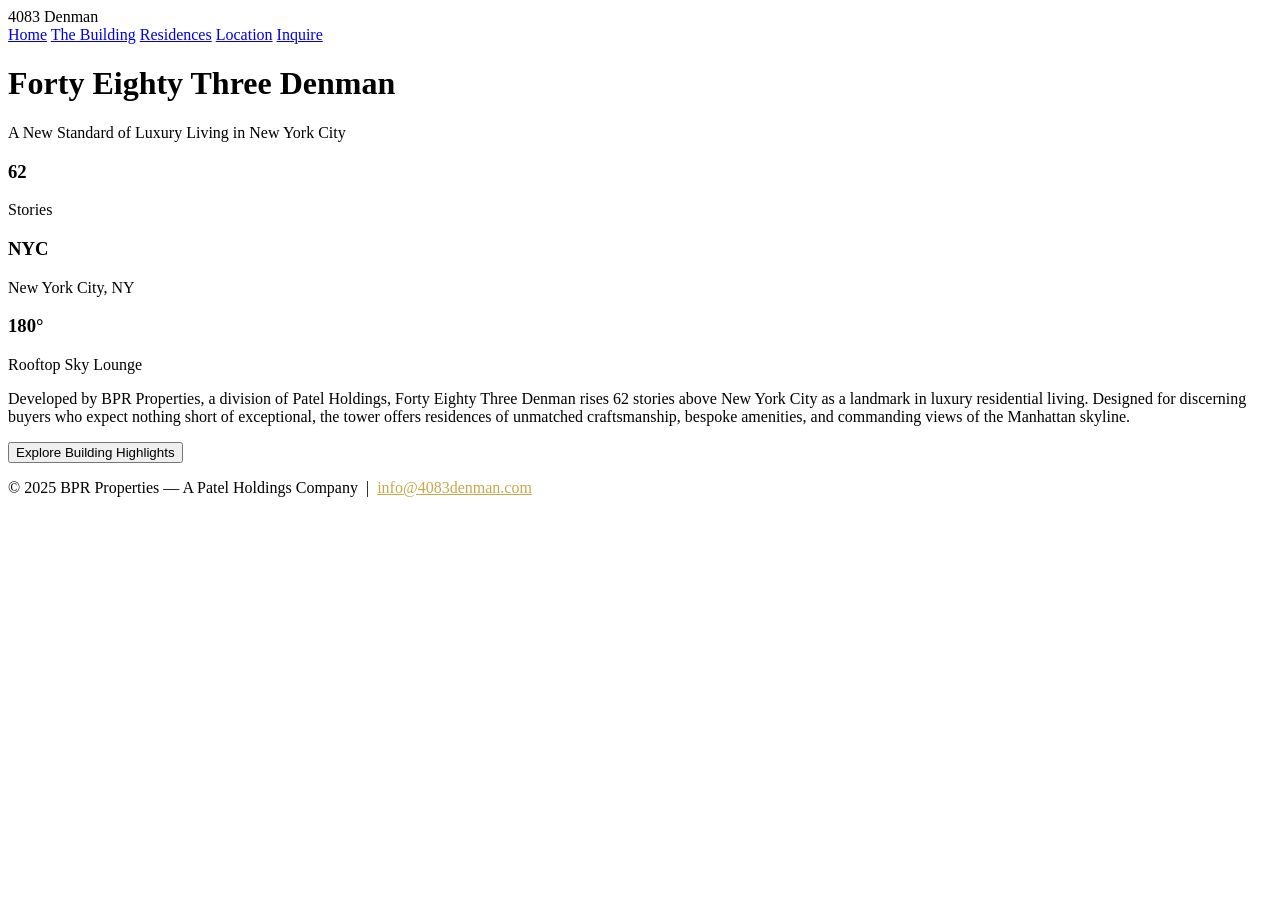
==== index.html @ e025714c "Create index.html" ====
<!DOCTYPE html>
<html lang="en">
<head>
    <meta charset="UTF-8">
    <meta name="viewport" content="width=device-width, initial-scale=1.0">
    <title>Forty Eighty Three Denman</title>

    <!-- Linked to external CSS file -->
    <link rel="stylesheet" href="style.css">
</head>

<body>

<!-- Navigation Bar -->
<div class="navbar">
    <span class="logo">4083 Denman</span>
    <div>
        <a href="index.html" title="Home">Home</a>
        <a href="building.html" title="The Building">The Building</a>
        <a href="residences.html" title="Residences">Residences</a>
        <a href="location.html" title="Location">Location</a>
        <a href="inquire.html" title="Inquire">Inquire</a>
    </div>
</div>

<!-- Hero Section -->
<div class="hero">
    <div class="hero-text">
        <h1>Forty Eighty Three Denman</h1>
        <p>A New Standard of Luxury Living in New York City</p>
    </div>
</div>

<!-- Callout Stat Boxes -->
<div class="callout-row">
    <div class="callout-box">
        <h3>62</h3>
        <p>Stories</p>
    </div>
    <div class="callout-box">
        <h3>NYC</h3>
        <p>New York City, NY</p>
    </div>
    <div class="callout-box">
        <h3>180°</h3>
        <p>Rooftop Sky Lounge</p>
    </div>
</div>

<!-- Intro Text -->
<div class="intro-block">
    <p>
        Developed by BPR Properties, a division of Patel Holdings, Forty Eighty Three Denman rises 62 stories
        above New York City as a landmark in luxury residential living. Designed for discerning buyers who expect
        nothing short of exceptional, the tower offers residences of unmatched craftsmanship, bespoke amenities,
        and commanding views of the Manhattan skyline.
    </p>
</div>

<!-- Animated Stat Counter (Extra Feature) -->
<!-- This button triggers a loop that counts up and displays building stats one by one -->
<div class="stat-counter-row">
    <button onclick="runCounter()">Explore Building Highlights</button>
    <p id="counterOutput"></p>
</div>

<!-- Footer -->
<div class="footer">
    &copy; 2025 BPR Properties &mdash; A Patel Holdings Company &nbsp;|&nbsp;
    <a href="mailto:info@4083denman.com" style="color:#c9a84c;">info@4083denman.com</a>
</div>

<!-- JavaScript -->
<script type="text/javascript">

    // Array of building highlights shown one by one via counter loop
    // This satisfies: array, loop, dynamic text, browser event (button click)
    function runCounter() 
    {
        var highlights = [
            "62 Stories of Iconic Architecture",
            "Residences from 800 to 4,200 sq ft",
            "24/7 Concierge &amp; White Glove Service",
            "Rooftop Sky Lounge with 180&deg; Views",
            "Private Fitness Center &amp; Spa",
            "Steps from Central Park"
        ];

        var output = document.getElementById("counterOutput");
        output.innerHTML = "";

        var i = 0;

        // Loop through highlights array and display each item with a delay
        // Extra feature: uses setInterval to simulate an animated reveal
        var timer = setInterval(function() 
        {
            if (i < highlights.length) 
            {
                output.innerHTML = output.innerHTML + "&#10003; " + highlights[i] + "<br>";
                i = i + 1;
            } 
            else 
            {
                clearInterval(timer);
            }
        }, 500);
    }

</script>

</body>
</html>
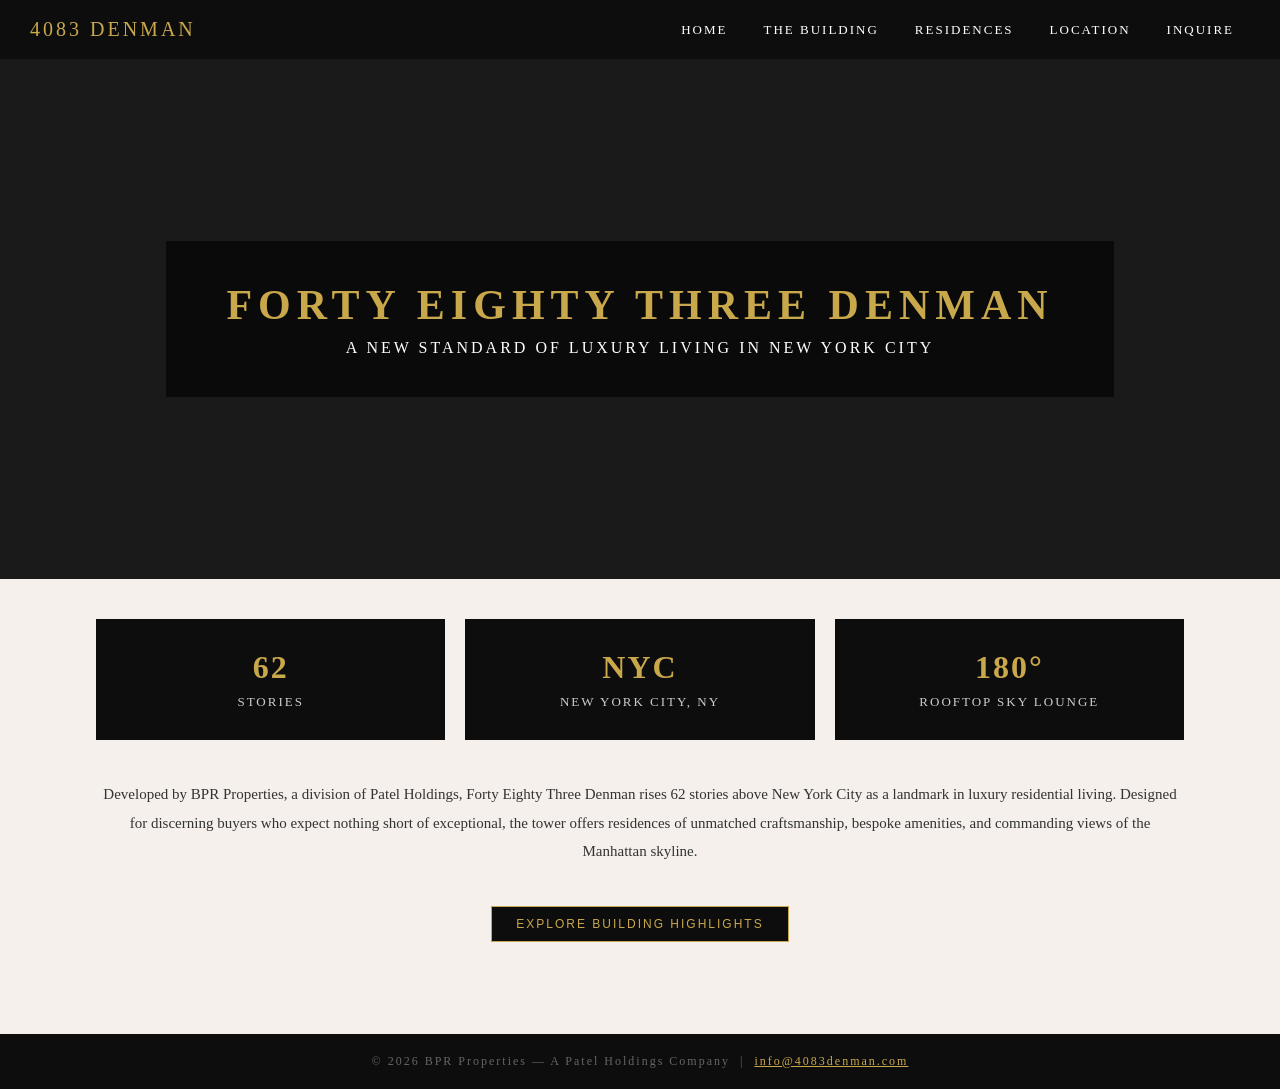
==== commit da00e52b: "Update index.html" ====
--- a/index.html
+++ b/index.html
@@ -31,7 +31,7 @@
     </div>
 </div>
 
-<!-- Callout Stat Boxes -->
+<!-- Stat Boxes -->
 <div class="callout-row">
     <div class="callout-box">
         <h3>62</h3>
@@ -66,7 +66,7 @@
 
 <!-- Footer -->
 <div class="footer">
-    &copy; 2025 BPR Properties &mdash; A Patel Holdings Company &nbsp;|&nbsp;
+    &copy; 2026 BPR Properties &mdash; A Patel Holdings Company &nbsp;|&nbsp;
     <a href="mailto:info@4083denman.com" style="color:#c9a84c;">info@4083denman.com</a>
 </div>
 
@@ -74,7 +74,6 @@
 <script type="text/javascript">
 
     // Array of building highlights shown one by one via counter loop
-    // This satisfies: array, loop, dynamic text, browser event (button click)
     function runCounter() 
     {
         var highlights = [
@@ -92,7 +91,6 @@
         var i = 0;
 
         // Loop through highlights array and display each item with a delay
-        // Extra feature: uses setInterval to simulate an animated reveal
         var timer = setInterval(function() 
         {
             if (i < highlights.length) 
--- a/style.css
+++ b/style.css
@@ -0,0 +1,468 @@
+/* =====================
+   Global Styles
+   ===================== */
+body {
+    background-color: #f5f0eb;
+    font-family: Georgia, serif;
+    color: #1a1a1a;
+    margin: 0;
+    padding: 0;
+}
+
+/* =====================
+   Navigation Bar
+   ===================== */
+.navbar {
+    background-color: #0d0d0d;
+    overflow: hidden;
+    padding: 0 30px;
+    display: flex;
+    align-items: center;
+    justify-content: space-between;
+}
+
+.navbar .logo {
+    color: #c9a84c;
+    font-size: 20px;
+    letter-spacing: 3px;
+    padding: 18px 0;
+    text-transform: uppercase;
+}
+
+.navbar a {
+    color: #ffffff;
+    text-decoration: none;
+    padding: 18px 16px;
+    display: inline-block;
+    font-size: 13px;
+    letter-spacing: 2px;
+    text-transform: uppercase;
+}
+
+.navbar a:hover {
+    color: #c9a84c;
+}
+
+/* =====================
+   Hero Section
+   ===================== */
+.hero {
+    background-color: #1a1a1a;
+    background-image: url('hero.jpg');
+    background-size: cover;
+    background-position: center;
+    height: 520px;
+    display: flex;
+    align-items: center;
+    justify-content: center;
+    text-align: center;
+}
+
+.hero-text {
+    background-color: rgba(0, 0, 0, 0.60);
+    padding: 40px 60px;
+}
+
+.hero-text h1 {
+    color: #c9a84c;
+    font-size: 42px;
+    letter-spacing: 6px;
+    text-transform: uppercase;
+    margin: 0 0 10px 0;
+}
+
+.hero-text p {
+    color: #ffffff;
+    font-size: 16px;
+    letter-spacing: 3px;
+    text-transform: uppercase;
+    margin: 0;
+}
+
+/* =====================
+   Page Title Banner
+   ===================== */
+.page-title {
+    background-color: #0d0d0d;
+    text-align: center;
+    padding: 30px;
+}
+
+.page-title h2 {
+    color: #c9a84c;
+    letter-spacing: 5px;
+    text-transform: uppercase;
+    margin: 0;
+    font-size: 22px;
+}
+
+/* =====================
+   Main Content Container
+   ===================== */
+.container {
+    width: 85%;
+    margin: 40px auto;
+    padding: 20px;
+}
+
+/* =====================
+   Callout Boxes (Homepage)
+   ===================== */
+.callout-row {
+    display: flex;
+    gap: 20px;
+    margin: 40px auto;
+    width: 85%;
+    justify-content: center;
+}
+
+.callout-box {
+    background-color: #0d0d0d;
+    color: #ffffff;
+    flex: 1;
+    padding: 30px 20px;
+    text-align: center;
+}
+
+.callout-box h3 {
+    color: #c9a84c;
+    font-size: 32px;
+    margin: 0 0 8px 0;
+    letter-spacing: 2px;
+}
+
+.callout-box p {
+    font-size: 13px;
+    letter-spacing: 2px;
+    text-transform: uppercase;
+    margin: 0;
+    color: #cccccc;
+}
+
+/* =====================
+   Intro Text Block
+   ===================== */
+.intro-block {
+    width: 85%;
+    margin: 0 auto 40px auto;
+    text-align: center;
+    line-height: 1.9;
+    font-size: 15px;
+    color: #333333;
+}
+
+/* =====================
+   Two Column Layout (Building Page)
+   ===================== */
+.two-col {
+    display: flex;
+    gap: 30px;
+    align-items: flex-start;
+}
+
+.two-col .col-img {
+    flex: 1;
+}
+
+.two-col .col-img img {
+    width: 100%;
+    display: block;
+}
+
+.two-col .col-text {
+    flex: 1;
+    padding: 10px 0;
+}
+
+.two-col .col-text h3 {
+    color: #c9a84c;
+    letter-spacing: 3px;
+    text-transform: uppercase;
+    margin-top: 0;
+}
+
+/* =====================
+   Dropdown Filter (Building Page)
+   ===================== */
+.filter-row {
+    margin: 30px 0 20px 0;
+    text-align: center;
+}
+
+.filter-row label {
+    font-size: 13px;
+    letter-spacing: 2px;
+    text-transform: uppercase;
+    margin-right: 10px;
+}
+
+.filter-row select {
+    padding: 8px 16px;
+    font-size: 13px;
+    border: 1px solid #0d0d0d;
+    background-color: #ffffff;
+    letter-spacing: 1px;
+}
+
+/* =====================
+   Amenities List Output
+   ===================== */
+#amenitiesOutput {
+    margin-top: 15px;
+    line-height: 2.0;
+    font-size: 14px;
+}
+
+/* =====================
+   Residence Grid
+   ===================== */
+#residencesGrid {
+    display: flex;
+    flex-wrap: wrap;
+    gap: 25px;
+    justify-content: center;
+    margin-top: 30px;
+}
+
+.unit-card {
+    background-color: #0d0d0d;
+    color: #ffffff;
+    width: 260px;
+    text-align: center;
+    padding-bottom: 20px;
+}
+
+.unit-card img {
+    width: 100%;
+    height: 170px;
+    object-fit: cover;
+    display: block;
+}
+
+.unit-card h3 {
+    color: #c9a84c;
+    letter-spacing: 2px;
+    text-transform: uppercase;
+    margin: 15px 0 5px 0;
+    font-size: 15px;
+}
+
+.unit-card p {
+    font-size: 12px;
+    color: #cccccc;
+    letter-spacing: 1px;
+    margin: 3px 0;
+}
+
+/* =====================
+   Location Page
+   ===================== */
+.location-grid {
+    display: flex;
+    gap: 30px;
+    align-items: flex-start;
+}
+
+.map-embed {
+    flex: 2;
+}
+
+.map-embed iframe {
+    width: 100%;
+    height: 400px;
+    border: none;
+    display: block;
+}
+
+.location-sidebar {
+    flex: 1;
+}
+
+.location-sidebar h3 {
+    color: #c9a84c;
+    letter-spacing: 3px;
+    text-transform: uppercase;
+    font-size: 14px;
+    margin-top: 0;
+}
+
+.neighborhood-spot {
+    background-color: #0d0d0d;
+    color: #cccccc;
+    padding: 10px 15px;
+    margin-bottom: 8px;
+    font-size: 13px;
+    letter-spacing: 1px;
+}
+
+/* =====================
+   Commute Calculator
+   ===================== */
+.commute-calc {
+    margin-top: 25px;
+    background-color: #1a1a1a;
+    padding: 20px;
+}
+
+.commute-calc h3 {
+    color: #c9a84c;
+    letter-spacing: 3px;
+    text-transform: uppercase;
+    font-size: 14px;
+    margin-top: 0;
+}
+
+.commute-calc label {
+    color: #cccccc;
+    font-size: 12px;
+    letter-spacing: 1px;
+    text-transform: uppercase;
+    display: block;
+    margin-bottom: 5px;
+}
+
+.commute-calc select {
+    width: 100%;
+    padding: 8px;
+    font-size: 13px;
+    margin-bottom: 12px;
+    background-color: #f5f0eb;
+    border: none;
+}
+
+#commuteResult {
+    color: #c9a84c;
+    font-size: 13px;
+    letter-spacing: 1px;
+    margin-top: 10px;
+    min-height: 20px;
+}
+
+/* =====================
+   Buttons (Global)
+   ===================== */
+button {
+    background-color: #0d0d0d;
+    color: #c9a84c;
+    border: 1px solid #c9a84c;
+    padding: 10px 24px;
+    font-size: 12px;
+    letter-spacing: 2px;
+    text-transform: uppercase;
+    cursor: pointer;
+}
+
+button:hover {
+    background-color: #c9a84c;
+    color: #0d0d0d;
+}
+
+/* =====================
+   Inquiry Form
+   ===================== */
+.form-wrap {
+    max-width: 600px;
+    margin: 0 auto;
+    background-color: #0d0d0d;
+    padding: 40px;
+}
+
+.form-wrap label {
+    display: block;
+    color: #c9a84c;
+    font-size: 11px;
+    letter-spacing: 2px;
+    text-transform: uppercase;
+    margin-bottom: 6px;
+    margin-top: 18px;
+}
+
+.form-wrap input,
+.form-wrap textarea {
+    width: 100%;
+    padding: 10px;
+    font-size: 14px;
+    background-color: #1a1a1a;
+    border: 1px solid #333333;
+    color: #ffffff;
+    box-sizing: border-box;
+}
+
+.form-wrap textarea {
+    height: 120px;
+    resize: vertical;
+}
+
+.form-wrap button {
+    margin-top: 24px;
+    width: 100%;
+    padding: 14px;
+    font-size: 13px;
+}
+
+#formMsg {
+    margin-top: 16px;
+    font-size: 13px;
+    letter-spacing: 1px;
+    text-align: center;
+    min-height: 20px;
+    color: #c9a84c;
+}
+
+/* =====================
+   Footer
+   ===================== */
+.footer {
+    background-color: #0d0d0d;
+    text-align: center;
+    padding: 20px;
+    color: #666666;
+    font-size: 12px;
+    letter-spacing: 2px;
+    margin-top: 60px;
+}
+
+/* =====================
+   Stat Counter (Homepage Extra)
+   ===================== */
+.stat-counter-row {
+    text-align: center;
+    margin: 10px 0 30px 0;
+}
+
+#counterOutput {
+    font-size: 13px;
+    letter-spacing: 1px;
+    color: #555555;
+    min-height: 20px;
+    margin-top: 12px;
+}
+
+/* =====================
+   Responsive - Mobile
+   ===================== */
+@media only screen and (max-width: 700px) {
+
+    .navbar {
+        flex-direction: column;
+        padding: 10px;
+    }
+
+    .callout-row {
+        flex-direction: column;
+        width: 90%;
+    }
+
+    .two-col {
+        flex-direction: column;
+    }
+
+    .location-grid {
+        flex-direction: column;
+    }
+
+    .container {
+        width: 92%;
+    }
+
+}
